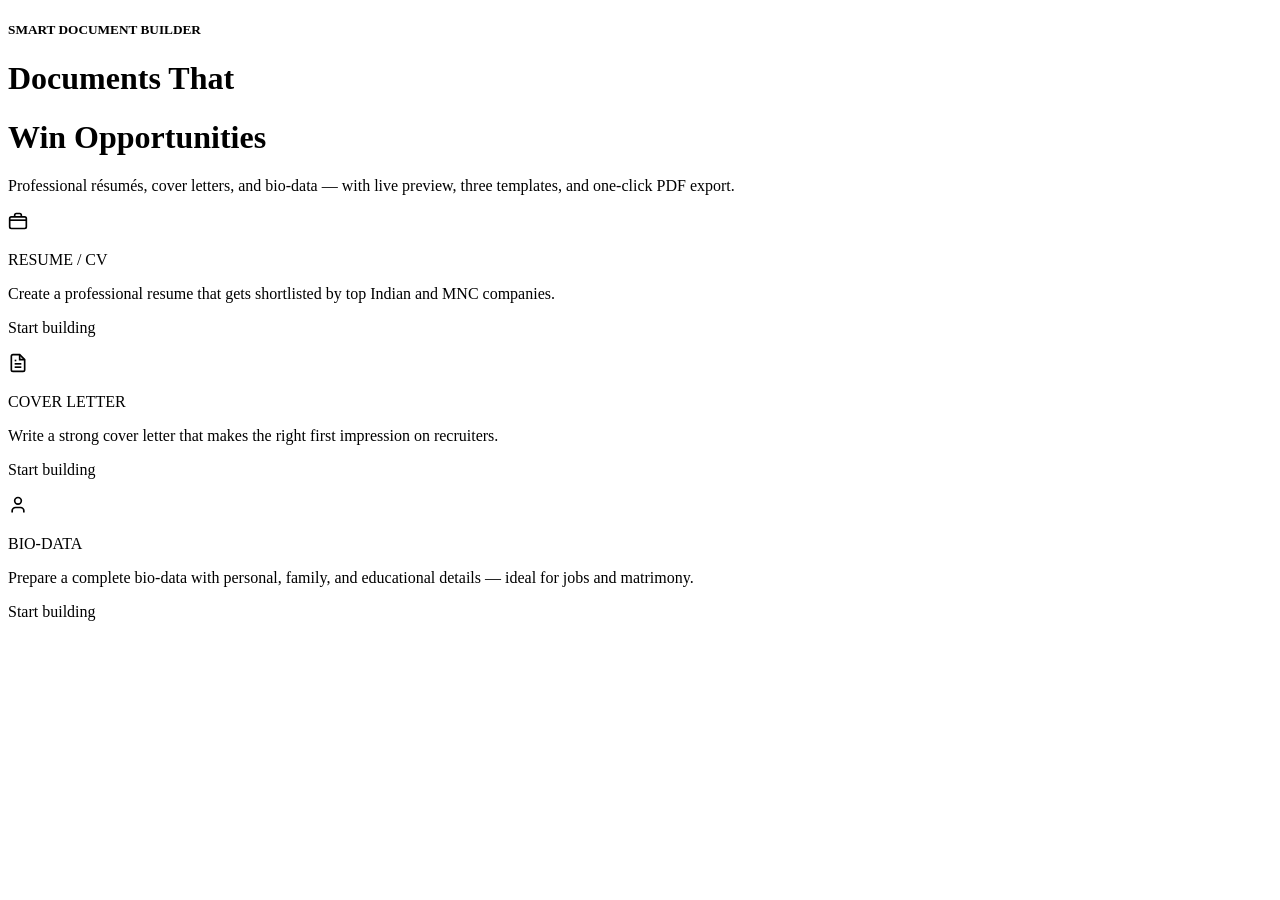
==== home.html @ 4e86f332 "Create home.html" ====
<!DOCTYPE html>
<html lang="en">
<head>
    <meta charset="UTF-8">
    <meta name="viewport" content="width=device-width, initial-scale=1.0">
    <title>Smart Document Builder</title>
    <link rel="stylesheet" href="style.css">
</head>
<body>
    <div class="main">
        <div id="head">
            <h5>SMART DOCUMENT BUILDER</h5>
        </div>

        <div class="text">
            <h1>Documents That</h1>
        </div>
        <div class="text1">
            <h1>Win Opportunities</h1>
        </div>

        <div class="p">
            <p>Professional résumés, cover letters, and bio-data — with live preview, three templates, and one-click PDF export.</p>
        </div>

        <div class="box">
            <div class="box1">
                <div class="icon icon-orange">
                    <svg width="20" height="20" viewBox="0 0 24 24" fill="none" stroke="currentColor" stroke-width="2"><rect x="2" y="7" width="20" height="14" rx="2"/><path d="M16 7V5a2 2 0 0 0-2-2h-4a2 2 0 0 0-2 2v2"/><path d="M2 11h20"/></svg>
                </div>
                <div class="boxhead"><p>RESUME / CV</p></div>
                <div class="boxtext"><p>Create a professional resume that gets shortlisted by top Indian and MNC companies.</p></div>
                <div class="footer"><p>Start building</p></div>
            </div>

            <div class="box2">
                <div class="icon icon-blue">
                    <svg width="20" height="20" viewBox="0 0 24 24" fill="none" stroke="currentColor" stroke-width="2"><path d="M14 2H6a2 2 0 0 0-2 2v16a2 2 0 0 0 2 2h12a2 2 0 0 0 2-2V8z"/><polyline points="14 2 14 8 20 8"/><line x1="16" y1="13" x2="8" y2="13"/><line x1="16" y1="17" x2="8" y2="17"/><polyline points="10 9 9 9 8 9"/></svg>
                </div>
                <div class="boxhead"><p>COVER LETTER</p></div>
                <div class="boxtext"><p>Write a strong cover letter that makes the right first impression on recruiters.</p></div>
                <div class="footer"><p>Start building</p></div>
            </div>

            <div class="box3">
                <div class="icon icon-purple">
                    <svg width="20" height="20" viewBox="0 0 24 24" fill="none" stroke="currentColor" stroke-width="2"><path d="M19 21v-2a4 4 0 0 0-4-4H9a4 4 0 0 0-4 4v2"/><circle cx="12" cy="7" r="4"/></svg>
                </div>
                <div class="boxhead"><p>BIO-DATA</p></div>
                <div class="boxtext"><p>Prepare a complete bio-data with personal, family, and educational details — ideal for jobs and matrimony.</p></div>
                <div class="footer"><p>Start building</p></div>
            </div>
        </div>
    </div>
</body>
</html>
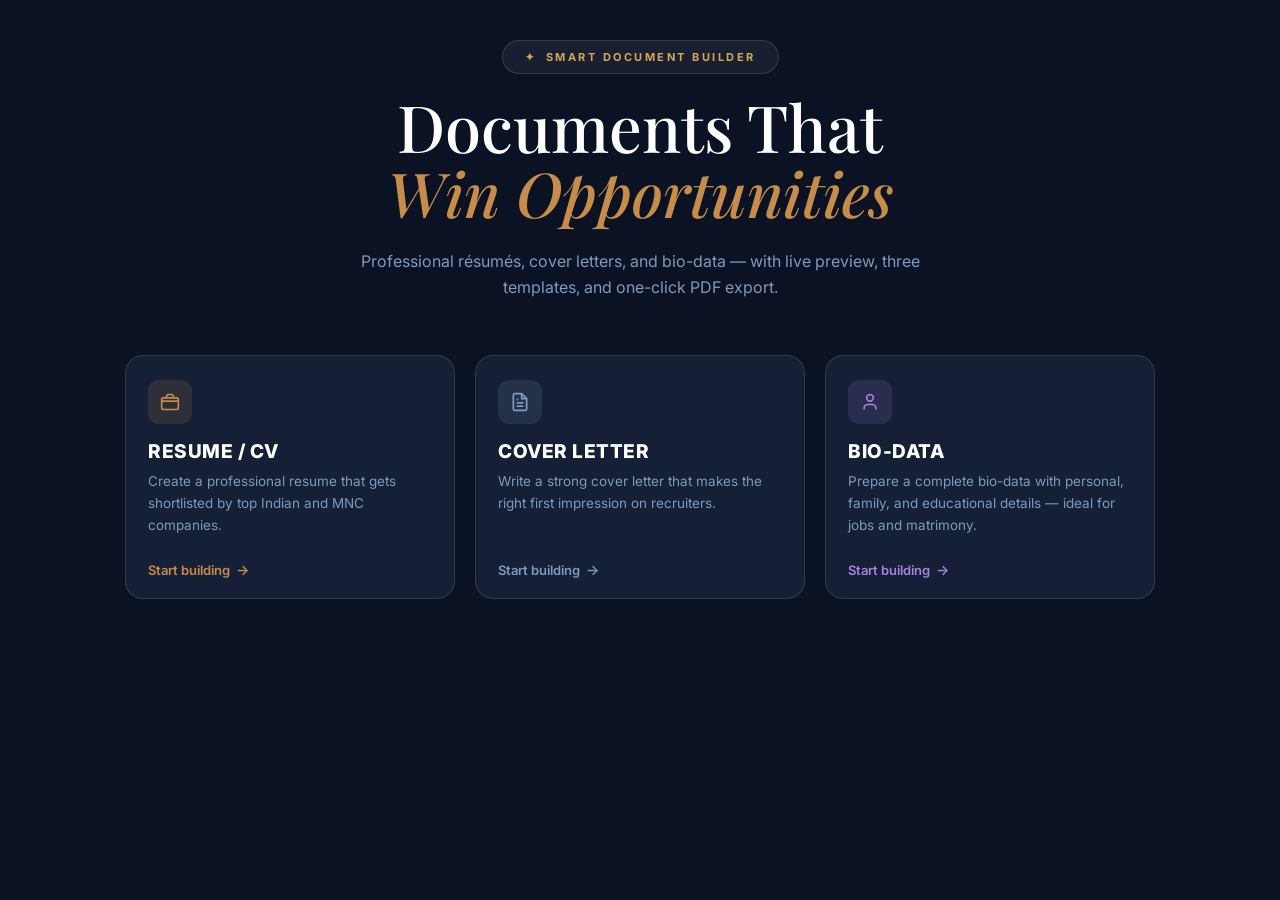
==== commit aeda7b93: "Update home.html" ====
--- a/home.html
+++ b/home.html
@@ -4,7 +4,7 @@
     <meta charset="UTF-8">
     <meta name="viewport" content="width=device-width, initial-scale=1.0">
     <title>Smart Document Builder</title>
-    <link rel="stylesheet" href="style.css">
+    <link rel="stylesheet" href="home.css">
 </head>
 <body>
     <div class="main">
--- a/home.css
+++ b/home.css
@@ -0,0 +1,156 @@
+@import url('https://fonts.googleapis.com/css2?family=Inter:wght@400;500;700;800&family=Playfair+Display:ital,wght@0,500;1,500&display=swap');
+
+*{
+    margin: 0;
+    padding: 0;
+    box-sizing: border-box;
+}
+
+body{
+    background-color: #0a1224;
+     min-height:100vh;
+    display:flex;
+    justify-content:center;
+    font-family:'Inter', sans-serif;
+}
+
+.main{
+    width:100%;
+    max-width:1100px;
+    padding: 40px 20px 80px;
+    display:flex;
+    flex-direction:column;
+    align-items:center;
+}
+
+/* Badge */
+#head h5{
+    font-size:11px;
+    letter-spacing:2.5px;
+    color:#d4a853;
+    background: rgba(255,255,255,0.06);
+    border:1px solid rgba(255,255,255,0.12);
+    padding:9px 22px;
+    border-radius:100px;
+}
+#head h5::before{
+    content:'✦ ';
+    margin-right:4px;
+}
+
+/* Heading */
+.text h1{
+    font-family:'playfair Display', serif;
+    font-size:65px;
+    font-weight:500;
+    color:#ffffff;
+    text-align:center;
+    margin-top:20px;
+    line-height:1;
+}
+
+.text1 h1{
+    font-family:'Playfair Display', serif;
+    font-size:62px;
+    font-weight:500;
+    font-style:italic;
+    color:#c68c4a;
+    text-align:center;
+    line-height:1.1;
+}
+
+/* Subtitle */
+.p{
+    max-width:600px;
+    text-align:center;
+    color:#7d9bbf;
+    font-size:16px;
+    line-height:1.6;
+    margin-top:22px;
+    margin-bottom:55px;
+}
+
+/* 3 Boxes  -  Row Layout */
+.box{
+    width:100%;
+    display:flex;
+    gap:20px;
+    justify-content:center;
+}
+
+.box1,  .box2, .box3{
+flex:1;
+max-width:330px;
+background: #151f35;
+border:1px solid rgba(255,255,255,0.12);
+border-radius:18px;
+padding:24px 22px 20px;
+transition:0.5s;
+}
+
+.box1:hover, .box2:hover, .box3:hover{
+    transform:translateY(-6px);
+    border-color: rgba(255,255,255,0.25);
+}
+
+
+/* Icons */
+.icon{
+    width:44px;
+    height:44px;
+    border-radius:11px;
+    display:flex;
+    align-items:center;
+    justify-content:center;
+    margin-bottom:16px;
+}
+.icon-orange{ background: rgba(198,140,74,0.14); color:#c68c4a; }
+.icon-blue{ background: rgba(125,155,191,0.14); color:#7d9bbf; }
+.icon-purple{ background: rgba(168,130,221,0.14); color:#a882dd; }
+
+
+/* Card Text */
+.boxhead p{
+    font-size:19px;
+    font-weight:800;
+    color:#ffffff;
+    letter-spacing:0.5px;
+    margin-bottom:8px;
+}
+.boxtext p{
+    font-size:13.5px;
+    line-height:1.6;
+    color:#7d9bbf;
+    min-height:72px;
+}
+
+
+
+/* Footer Link */
+.footer{ margin-top:18px; }
+.footer p{
+    font-size:13px;
+    font-weight:600;
+    display:flex;
+    align-items:center;
+    gap:6px;
+    cursor:pointer;
+}
+.footer p::after{
+    content:'→';
+    font-size:14px;
+    transition:0.3s;
+}
+.footer p:hover::after{ transform:translateX(4px); }
+
+.box1 .footer p{ color:#c68c4a; }
+.box2 .footer p{ color:#7d9bbf; }
+.box3 .footer p{ color:#a882dd; }
+
+
+* Responsive - mobile becomes column */
+@media /(max-width: 900px){
+    .box{ flex-direction:column; align-items:center; }
+    .box1, .box2, .box3{ max-width:400px; width:100%; }
+    .text h1, .text1 h1{ font-size:42px; }
+}
